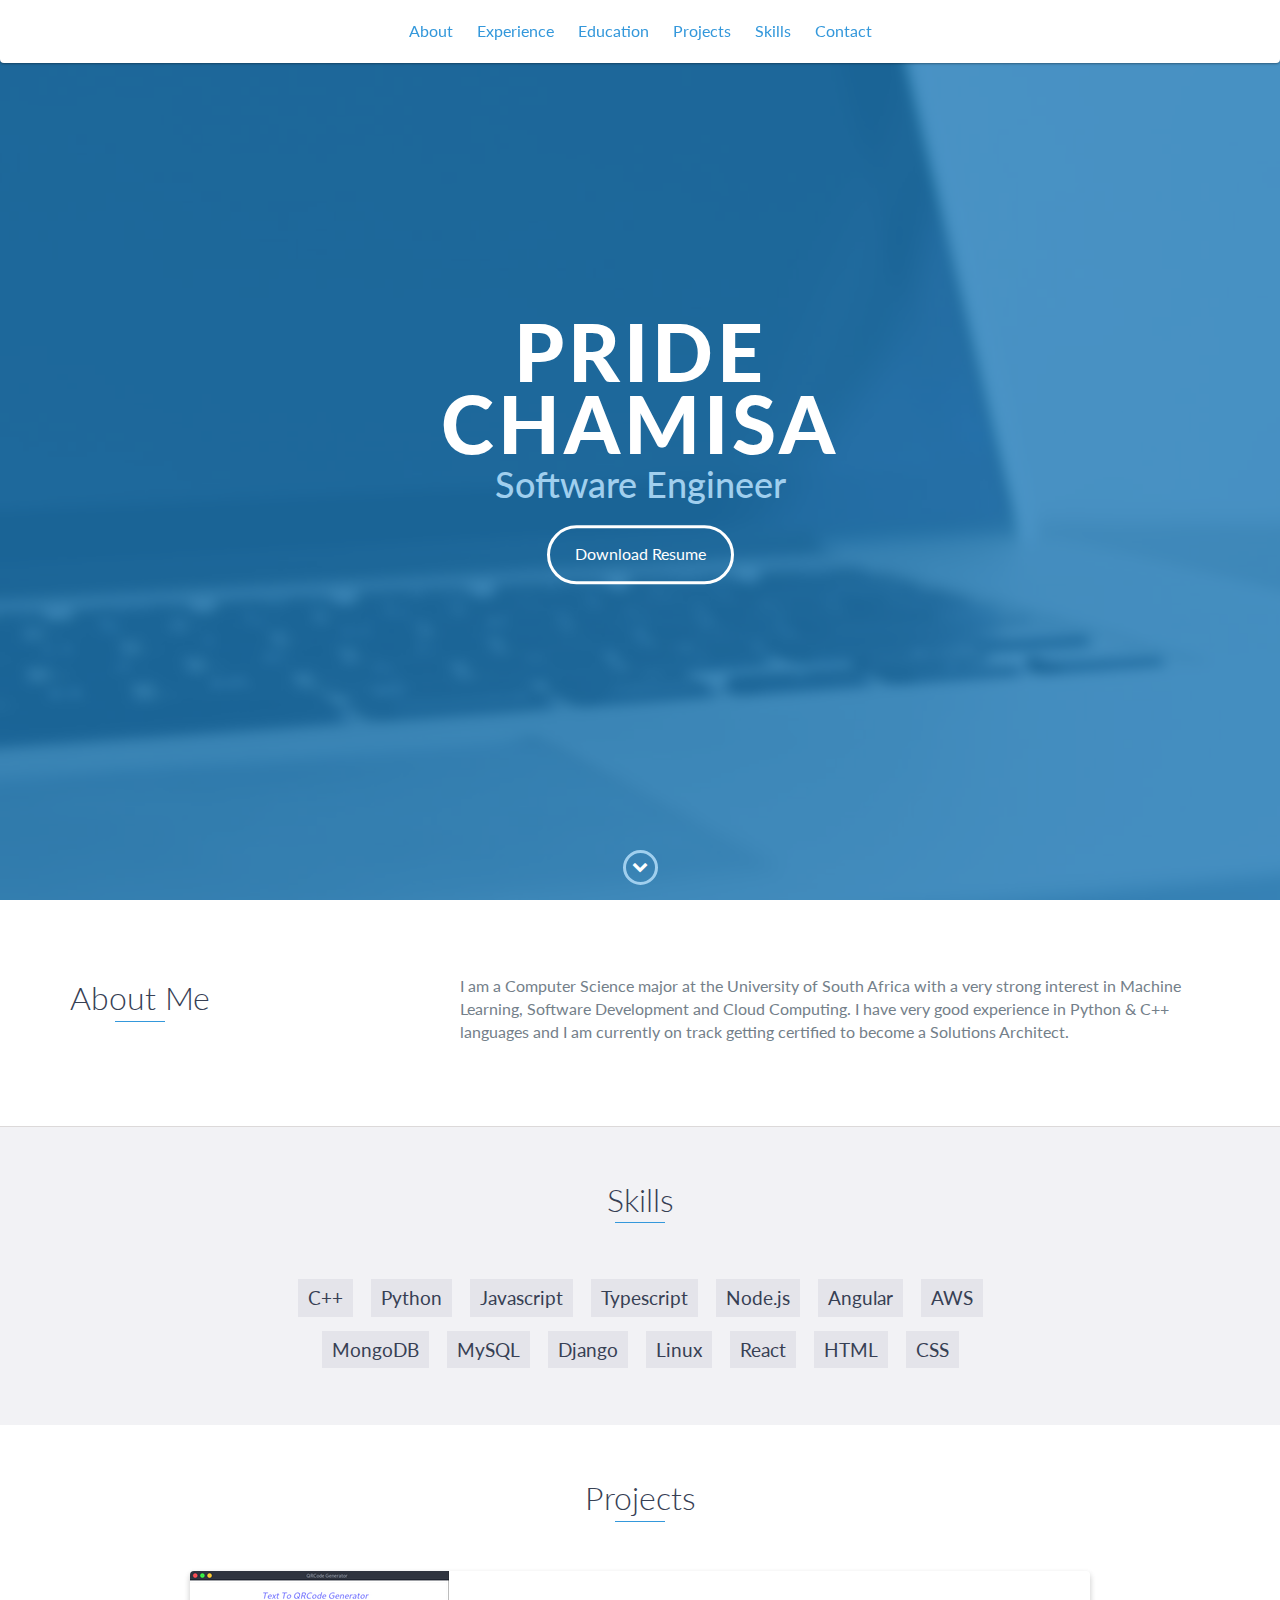
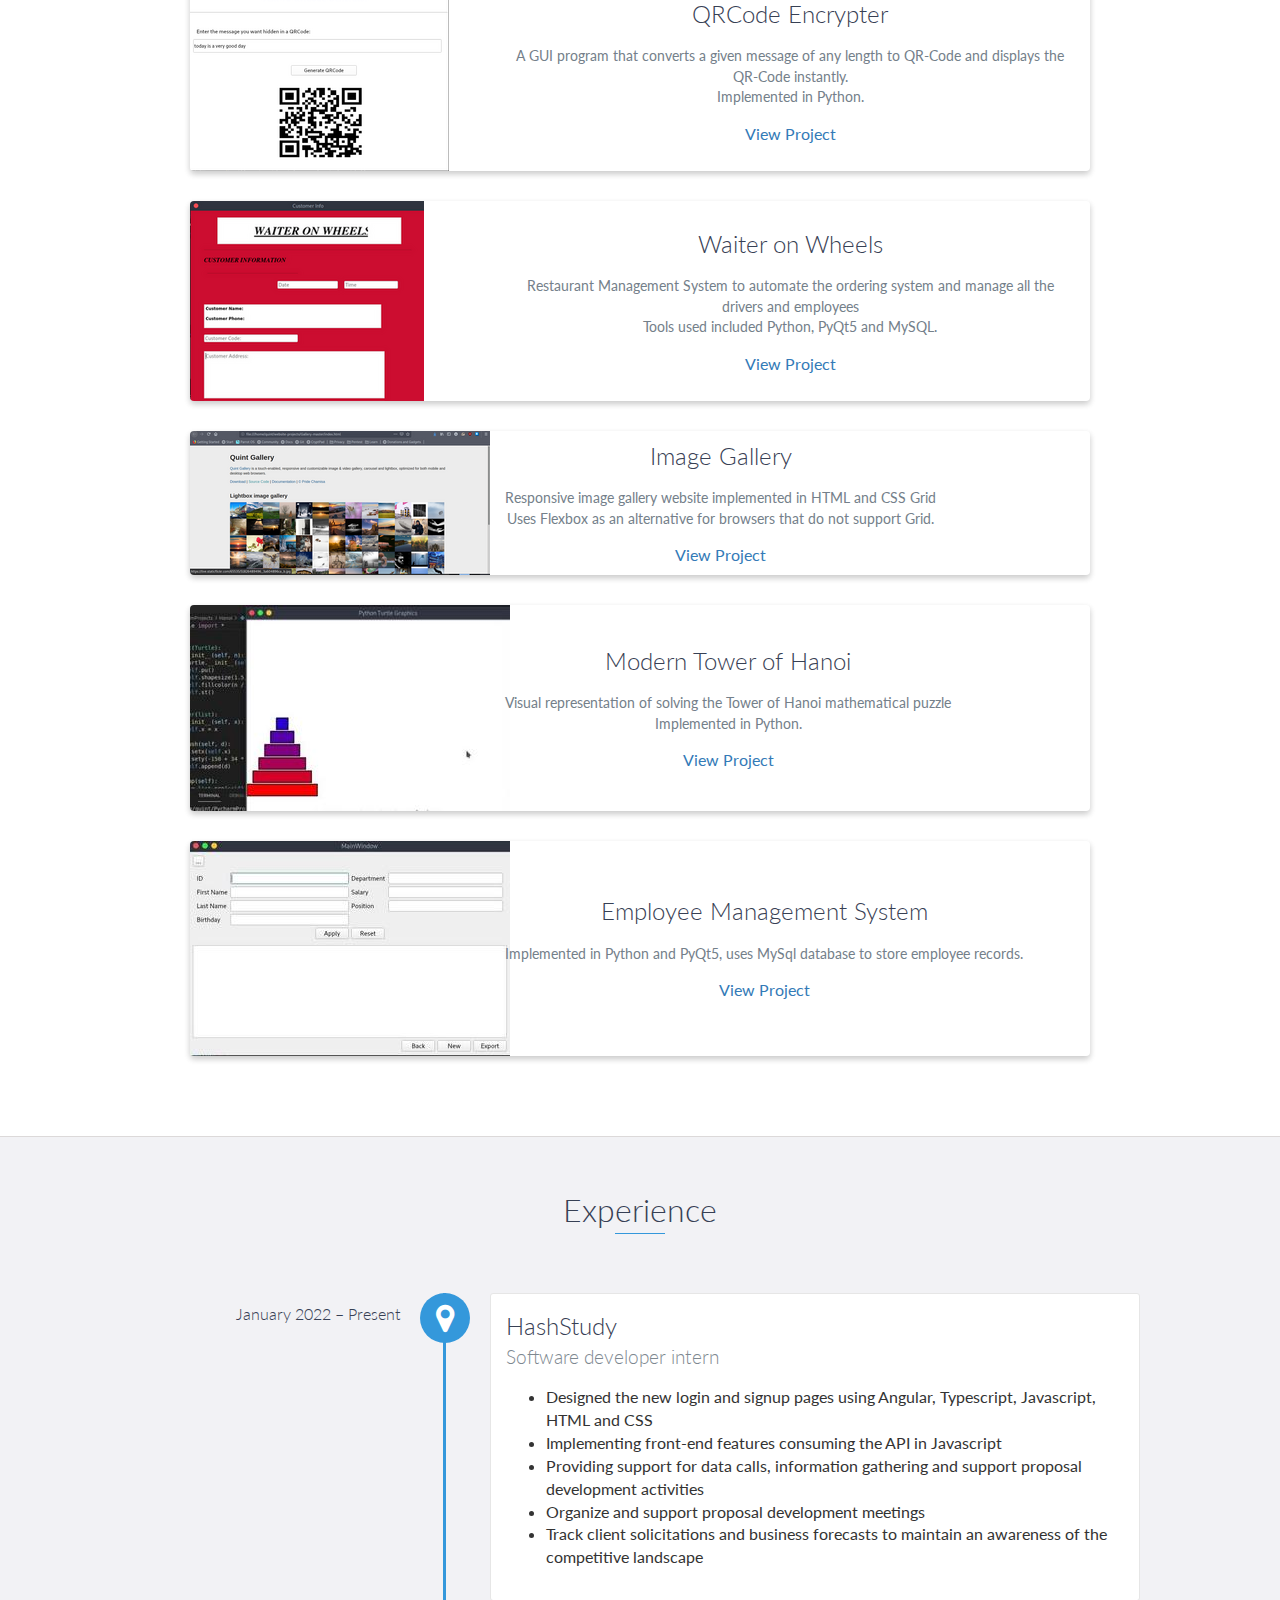
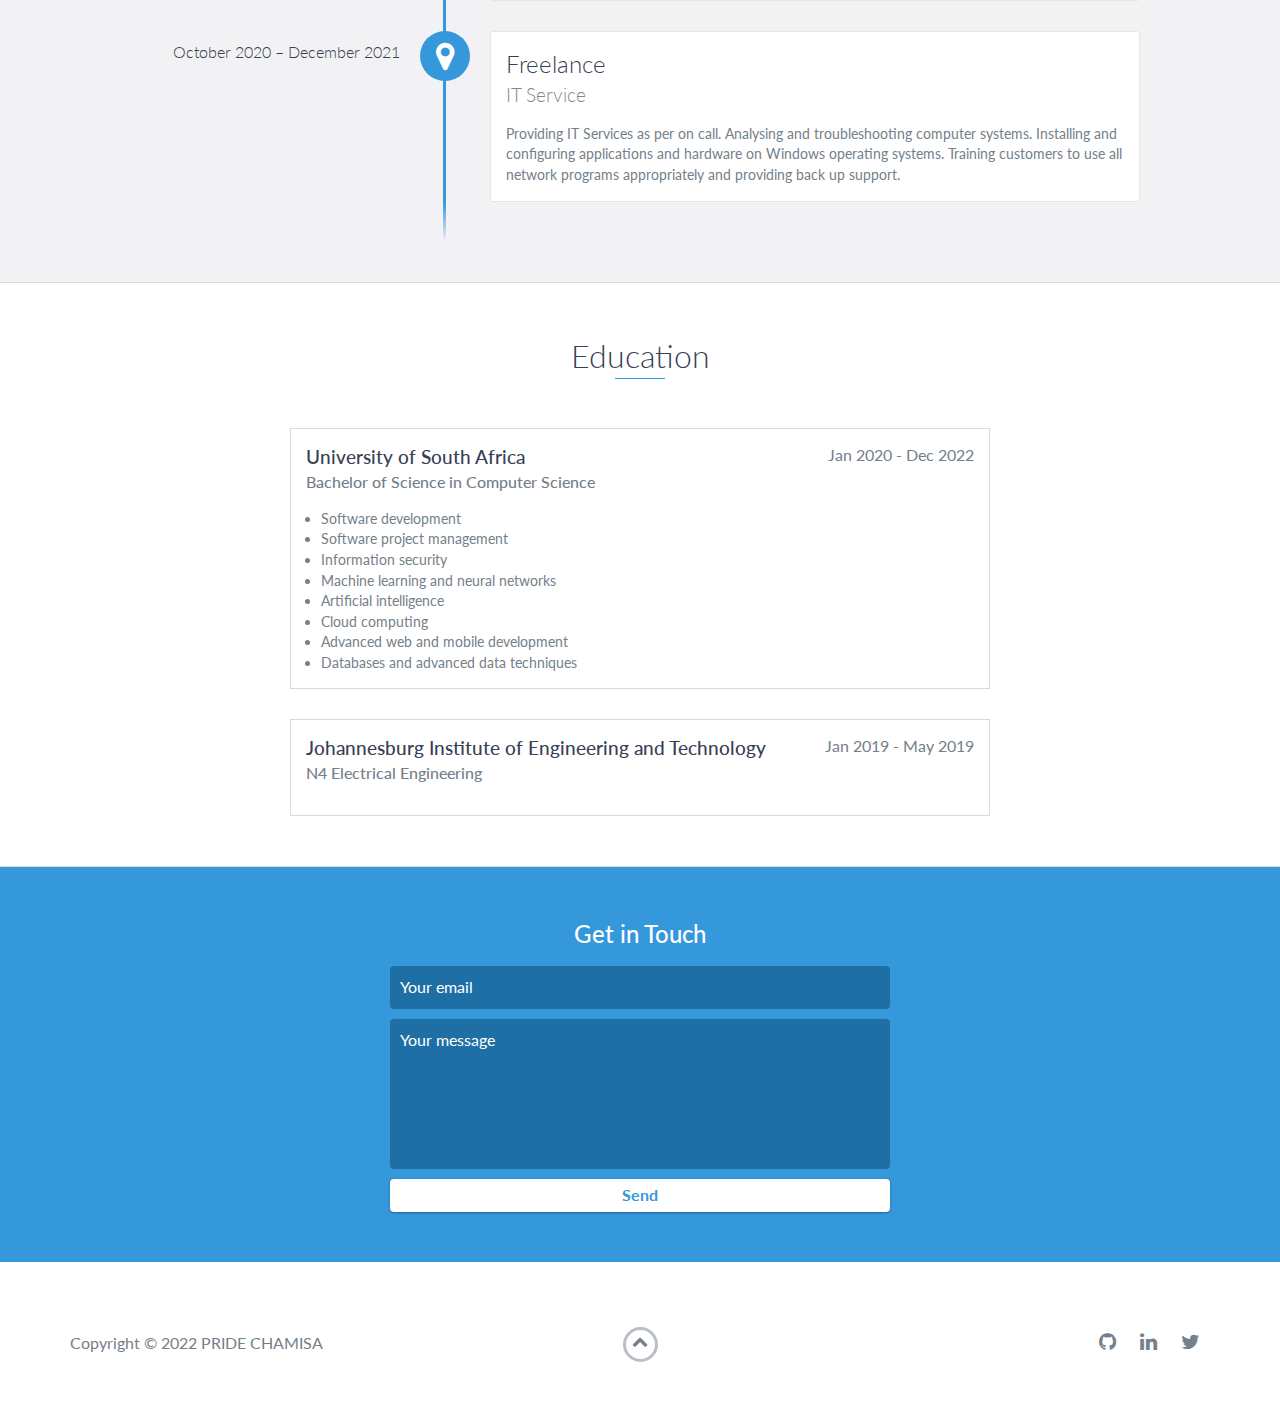
==== index.html @ 24b6f1c1 "Add files via upload" ====
<!DOCTYPE html>
<html class="no-js" lang="en">

<head>
    <meta charset="utf-8">
    <meta http-equiv="X-UA-Compatible" content="IE=edge">
    <meta name="viewport" content="width=device-width, initial-scale=1">
    <title>My Portfolio</title>
	<link rel="shortcut icon" href="favicon.ico" type="image/x-icon">
	<link rel="icon" href="favicon.ico" type="image/x-icon">
    <link href="https://fonts.googleapis.com/css?family=Lato:300,400,700,900" rel="stylesheet">
    <link rel="stylesheet" href="libs/font-awesome/css/font-awesome.min.css">
    <link href="css/bootstrap.min.css" rel="stylesheet">
    <link href="css/styles.css" rel="stylesheet">
</head>

<body>
    <div id="mobile-menu-open" class="shadow-large">
        <i class="fa fa-bars" aria-hidden="true"></i>
    </div>
    <!-- End #mobile-menu-toggle -->
    <header>
        <div id="mobile-menu-close">
            <span>Close</span> <i class="fa fa-times" aria-hidden="true"></i>
        </div>
        <ul id="menu" class="shadow">
            <li>
                <a href="#about">About</a>
            </li>
            <li>
                <a href="#experience">Experience</a>
            </li>
            <li>
                <a href="#education">Education</a>
            </li>
            <li>
                <a href="#projects">Projects</a>
            </li>
            <li>
                <a href="#skills">Skills</a>
            </li>
            <li>
                <a href="#contact">Contact</a>
            </li>
        </ul>
    </header>
    <!-- End header -->

    <div id="lead">
        <div id="lead-content">
            <h1>Pride Chamisa</h1>
            <h2>Software Engineer</h2>
            <a href="pride_cv.pdf" download="my_cv.pdf" class="btn-rounded-white">Download Resume</a>
        </div>
        <!-- End #lead-content -->

        <div id="lead-overlay"></div>

        <div id="lead-down">
            <span>
                <i class="fa fa-chevron-down" aria-hidden="true"></i>
            </span>
        </div>
        <!-- End #lead-down -->
    </div>
    <!-- End #lead -->

    <div id="about">
        <div class="container">
            <div class="row">
                <div class="col-md-4">
                    <h2 class="heading">About Me</h2>
                </div>
                <div class="col-md-8">
                    <p>
                        I am a Computer Science major at the University of South Africa with a very strong interest in Machine 
                        Learning, Software Development and Cloud Computing. I have very good experience in Python & C++ languages 
                        and I am currently on track getting certified to become a Solutions Architect.
                    </p>
                </div>
            </div>
        </div>
    </div>
    <!-- End #about -->

    <div id="skills" class="background-alt">
        <h2 class="heading">Skills</h2>
        <ul>
            <li>C++</li>
            <li>Python</li>
            <li>Javascript</li>
            <li>Typescript</li>
            <li>Node.js</li>
            <li>Angular</li>
            <li>AWS</li>
            <li>MongoDB</li>
            <li>MySQL</li>
            <li>Django</li>
            <li>Linux</li>
            <li>React</li>
            <li>HTML</li>
            <li>CSS</li>
        </ul>
    </div>
    <!-- End #skills -->

    <div id="projects">
        <h2 class="heading">Projects</h2>
        <div class="container">
            <div class="row">
                <div class="project shadow-large">
                    <div class="project-image">
                        <img src="images/code.png" />
                    </div>
                    <!-- End .project-image -->
                    <div class="project-info">
                        <h3>QRCode Encrypter</h3>
                        <p>
                            A GUI program that converts a given message of any length to QR-Code and displays the QR-Code instantly.<br>
                            Implemented in Python.
                        </p>
                        <a href="https://github.com/quintofsteel/message-to-qrcode-converter" target="_blank">View Project</a>
                    </div>
                    <!-- End .project-info -->
                </div>
                <!-- End .project -->
                <div class="project shadow-large">
                    <div class="project-image">
                        <img src="images/waiters.resized.png" />
                    </div>
                    <!-- End .project-image -->
                    <div class="project-info">
                        <h3>Waiter on Wheels</h3>
                        <p>
                            Restaurant Management System to automate the ordering system and manage all the drivers and employees<br>
                            Tools used included Python, PyQt5 and MySQL.
                        </p>
                        <a href="https://www.github.com/quintofsteel/waiter-on-wheels" target="_blank">View Project</a>
                    </div>
                    <!-- End .project-info -->
                </div>
                <!-- End .project -->
                <div class="project shadow-large">
                    <div class="project-image">
                        <img src="images/gallery01.png" />
                    </div>
                    <!-- End .project-image -->
                    <div class="project-info">
                        <h3>Image Gallery</h3>
                        <p>
                            Responsive image gallery website implemented in HTML and CSS Grid<br>
                            Uses Flexbox as an alternative for browsers that do not support Grid.
                        </p>
                        <a href="https://www.github.com/quintofsteel/gallery" target="_blank">View Project</a>
                    </div>
                    <!-- End .project-info -->
                </div>
                <!-- End .project -->
                <div class="project shadow-large">
                    <div class="project-image">
                        <img src="images/hanoi2.resized.jpg" />
                    </div>
                    <!-- End .project-image -->
                    <div class="project-info">
                        <h3>Modern Tower of Hanoi</h3>
                        <p>
                            Visual representation of solving the Tower of Hanoi mathematical puzzle<br>
                            Implemented in Python.
                        </p>
                        <a href="https://www.github.com/quintofsteel/tower-of-hanoi" target="_blank">View Project</a>
                    </div>
                    <!-- End .project-info -->
                </div>
                <!-- End .project -->

                <div class="project shadow-large">
                    <div class="project-image">
                        <img src="images/employee.resized.jpg" />
                    </div>
                    <!-- End .project-image -->
                    <div class="project-info">
                        <h3>Employee Management System</h3>
                        <p>
                            Implemented in Python and PyQt5, uses MySql database to store employee records.
                        </p>
                        <a href="https://www.github.com/quintofsteel/employee-management-system" target="_blank">View Project</a>
                    </div>
                    <!-- End .project-info -->
                </div>
                <!-- End .project -->
            </div>
        </div>
    </div>
    <!-- End #projects -->

    <div id="experience" class="background-alt">
        <h2 class="heading">Experience</h2>
        <div id="experience-timeline">
            <div data-date="January 2022 – Present">
                <h3>HashStudy</h3>
                <h4>Software developer intern</h4>
                <p> 
                    <ul>
                        <li>
                            Designed the new login and signup pages using Angular, Typescript, Javascript, HTML and CSS
                        </li>
                        <li>
                            Implementing front-end features consuming the API in Javascript
                        </li>
                        <li>
                            Providing support for data calls, information gathering and support proposal development activities
                        </li>
                        <li>
                            Organize and support proposal development meetings
                        </li>
                        <li>
                            Track client solicitations and business forecasts to maintain an awareness of the competitive landscape
                        </li>
                    </ul>
                    
                </p>
            </div>
            <!--  
            <div data-date="September 2015 – September 2016">
                <h3>Employer Name</h3>
                <h4>Job Title</h4>
                <p>
                    Lorem ipsum dolor sit amet, consectetur adipiscing elit. Curabitur in iaculis ex. Etiam volutpat laoreet urna. Morbi ut tortor nec nulla commodo malesuada sit amet vel lacus. Fusce eget efficitur libero. Morbi dapibus porta quam laoreet placerat.
                </p>
            </div>
            -->
            <div data-date="October 2020 – December 2021">
                <h3>Freelance</h3>
                <h4>IT Service</h4>
                <p>
                    Providing IT Services as per on call. 
                    Analysing and troubleshooting computer systems. Installing and configuring applications and hardware on Windows
                    operating systems.
                    Training customers to use all network programs appropriately and providing back up support.
                </p>
            </div>
        </div>
    </div>
    <!-- End #experience -->

    <div id="education">
        <h2 class="heading">Education</h2>
        <div class="education-block">
            <h3>University of South Africa</h3>
            <span class="education-date">Jan 2020 - Dec 2022</span>
            <h4>Bachelor of Science in Computer Science</h4>
            <ul>
                <li>
                    Software development
                </li>
                <li>
                    Software project management
                </li>
                <li>
                    Information security
                </li>
                <li>
                    Machine learning and neural networks
                </li>
                <li>
                    Artificial intelligence
                </li>
                <li>
                    Cloud computing
                </li>
                <li>
                    Advanced web and mobile development
                </li>
                <li>
                    Databases and advanced data techniques
                </li>
            </ul>
           
        </div>
        <!-- End .education-block -->

        <div class="education-block">
            <h3>Johannesburg Institute of Engineering and Technology</h3>
            <span class="education-date">Jan 2019 - May 2019</span>
            <h4>N4 Electrical Engineering</h4>
        <!--<ul>
                <li>
                    Lorem ipsum dolor sit amet, consectetur adipiscing elit.
                </li>
                <li>
                    Lorem ipsum dolor sit amet, consectetur adipiscing elit.
                </li>
                <li>
                    Lorem ipsum dolor sit amet, consectetur adipiscing elit.
                </li>
            </ul>  -->
        </div>
        <!-- End .education-block -->
    </div>
    <!-- End #education -->

    <div id="contact">
        <h2>Get in Touch</h2>
        <div id="contact-form">
            <!--<form method="POST" action="https://formspree.io/xyyypojw"> -->
            <form action="https://formsubmit.co/qcharmzone@protonmail.com" method="POST">
                <input type="hidden" name="_subject" value="Contact request from personal website" />
                <input type="email" name="_replyto" placeholder="Your email" required>
                <textarea name="message" placeholder="Your message" required></textarea>
                <button type="submit">Send</button>
            </form>
        </div>
        <!-- End #contact-form -->
    </div>
    <!-- End #contact -->

    <footer>
        <div class="container">
            <div class="row">
                <div class="col-sm-5 copyright">
                    <p>
                        Copyright &copy; 2022 PRIDE CHAMISA
                    </p>
                </div>
                <div class="col-sm-2 top">
                    <span id="to-top">
                        <i class="fa fa-chevron-up" aria-hidden="true"></i>
                    </span>
                </div>
                <div class="col-sm-5 social">
                    <ul>
                        <li>
                            <a href="https://github.com/quintofsteel/" target="_blank"><i class="fa fa-github" aria-hidden="true"></i></a>
                        </li>
                        <!--
                        <li>
                            <a href="https://stackoverflow.com/" target="_blank"><i class="fa fa-stack-overflow" aria-hidden="true"></i></a>
                        </li>
                        -->
                        <li>
                            <a href="https://linkedin.com/in/chamisapride/" target="_blank"><i class="fa fa-linkedin" aria-hidden="true"></i></a>
                        </li>
                        <!--
                        <li>
                            <a href="https://www.youtube.com/" target="_blank"><i class="fa fa-youtube" aria-hidden="true"></i></a>
                        </li>
                        -->
                        <li>
                            <a href="https://twitter.com/quintoncharmzone" target="_blank"><i class="fa fa-twitter" aria-hidden="true"></i></a>
                        </li>
                    </ul>
                </div>
            </div>
        </div>
    </footer>
    <!-- End footer -->

    <script src="https://ajax.googleapis.com/ajax/libs/jquery/1.12.4/jquery.min.js"></script>
    <script src="js/scripts.min.js"></script>
</body>

</html>
---- css/styles.css ----
/*!
    Title: Dev Portfolio Template
    Version: 1.2.1
    Last Change: 08/28/2017
    Author: Ryan Fitzgerald
    Repo: https://github.com/RyanFitzgerald/devportfolio-template
    Issues: https://github.com/RyanFitzgerald/devportfolio-template/issues

    Description: This file contains all the styles associated with the page
    that don't come from third party libraries. This file gets compiled using
    Gulp and send to the /css folder which is then loaded on the page.
*/body{font-family:'Lato', sans-serif;font-size:16px}body.active{overflow:hidden;z-index:-1}.no-js #experience-timeline>div{background:#fff;padding:10px;margin-bottom:10px;border:1px solid #dcd9d9}.no-js #experience-timeline>div h3{font-size:1.5em;font-weight:300;color:#374054;display:inline-block;margin:0}.no-js #experience-timeline>div h4{font-size:1.2em;font-weight:300;color:#7e8890;margin:0 0 15px 0}.no-js #experience-timeline>div p{color:#74808a;font-size:0.9em;margin:0}.no-js #experience-timeline:before,.no-js #experience-timeline:after{content:none}@keyframes dropHeader{0%{transform:translateY(-100%)}100%{transform:translateY(0)}}header{position:absolute;top:0;left:0;right:0;z-index:10;animation-name:dropHeader;animation-iteration-count:1;animation-timing-function:ease;animation-duration:0.75s;z-index:100}header ul{display:inline-block;background:#fff;text-align:center;padding:10px;margin:0;border-bottom-right-radius:4px;border-bottom-left-radius:4px;width:100%;position:fixed}header li{display:inline-block}header a{display:block;color:#3498db;padding:10px}header a:hover{color:#217dbb;text-decoration:none;background:#eee;border-radius:4px}header a:focus{color:#3498db;text-decoration:none}header.active{display:block}header.sticky{position:fixed;z-index:999}#menu.active{display:block}#mobile-menu-open{display:none;cursor:pointer;position:fixed;right:15px;top:10px;color:#3498db;font-size:1.5em;z-index:20;padding:0 7px;border-radius:4px;background:#fff}#mobile-menu-close{display:none;text-align:right;width:100%;background:#fff;font-size:1.5em;padding-right:15px;padding-top:10px;cursor:pointer;color:#3498db}#mobile-menu-close span{font-size:0.5em;text-transform:uppercase}#mobile-menu-close i{vertical-align:middle}footer{padding:50px 0}.copyright{padding-top:20px}.copyright p{margin:0;color:#74808a}.top{text-align:center}.top span{cursor:pointer;display:block;margin:15px auto 0 auto;width:35px;height:35px;border-radius:50%;border:3px solid #b9bfc4;text-align:center}.top i{color:#74808a}.social{text-align:right}.social ul{margin:5px 0 0 0;padding:0}.social li{display:inline-block;font-size:1.25em;list-style:none}.social a{display:block;color:#74808a;padding:10px}.social a:hover{color:#3498db}.btn-rounded-white{display:inline-block;color:#fff;padding:15px 25px;border:3px solid #fff;border-radius:30px;transition:.5s ease all}.btn-rounded-white:focus{color:#fff;text-decoration:none}.btn-rounded-white:hover{color:#3498db;background:#fff;text-decoration:none}.shadow{box-shadow:0 1px 3px rgba(0,0,0,0.12),0 1px 2px rgba(0,0,0,0.24)}.shadow-large{box-shadow:0 3px 6px rgba(0,0,0,0.08),0 3px 6px rgba(0,0,0,0.15)}.heading{position:relative;display:inline-block;font-size:2em;font-weight:300;margin:0 0 30px 0}.heading:after{position:absolute;content:'';top:100%;height:1px;width:50px;left:0;right:0;margin:0 auto;background:#3498db}.background-alt{background:#f2f2f5}#lead{position:relative;height:100vh;min-height:500px;max-height:1080px;background:url(../images/lead-bg.jpg);background-size:cover;padding:15px;overflow:hidden}#lead-content{position:absolute;z-index:10;top:50%;left:50%;transform:translate(-50%, -50%);text-align:center}#lead-content h1,#lead-content h2{margin:0}#lead-content h1{color:#fff;font-weight:900;font-size:5em;text-transform:uppercase;letter-spacing:0.05em;line-height:0.9em}#lead-content h2{color:#a0cfee;font-weight:500;font-size:2.25em;margin-bottom:15px}#lead-overlay{position:absolute;height:100%;width:100%;top:0;right:0;bottom:0;left:0;background:rgba(33,125,187,0.8);z-index:1}#lead-down{position:absolute;left:0;right:0;width:100%;text-align:center;z-index:10;bottom:15px;color:#fff}#lead-down span{cursor:pointer;display:block;margin:0 auto;width:35px;height:35px;border-radius:50%;border:3px solid #a0cfee;text-align:center}#lead-down i{animation:pulsate 1.5s ease;animation-iteration-count:infinite;padding-top:5px}@keyframes pulsate{0%{transform:scale(1, 1)}50%{transform:scale(1.2, 1.2)}100%{transform:scale(1, 1)}}#about{padding:75px 15px;border-bottom:1px solid #dcd9d9}#about h2{color:#374054}#about p{color:#74808a;margin:0}#experience{padding:50px 15px;text-align:center;border-bottom:1px solid #dcd9d9}#experience h2{color:#374054}#experience-timeline{margin:30px auto 0 auto;position:relative;max-width:1000px}#experience-timeline:before{position:absolute;content:'';top:0;bottom:0;left:303px;right:auto;height:100%;width:3px;background:#3498db;z-index:0}#experience-timeline:after{position:absolute;content:'';width:3px;height:40px;background:#3498db;background:linear-gradient(to bottom, #3498db, rgba(52,152,219,0));top:100%;left:303px}.vtimeline-content{margin-left:350px;background:#fff;border:1px solid #e6e6e6;padding:15px;border-radius:3px;text-align:left}.vtimeline-content h3{font-size:1.5em;font-weight:300;color:#374054;display:inline-block;margin:0}.vtimeline-content h4{font-size:1.2em;font-weight:300;color:#7e8890;margin:0 0 15px 0}.vtimeline-content p{color:#74808a;font-size:0.9em;margin:0}.vtimeline-point{position:relative;display:block;vertical-align:top;margin-bottom:30px}.vtimeline-icon{position:relative;color:#fff;width:50px;height:50px;background:#3498db;border-radius:50%;float:left;z-index:99;margin-left:280px}.vtimeline-icon i{display:block;font-size:2em;margin-top:10px}.vtimeline-date{width:260px;text-align:right;position:absolute;left:0;top:10px;font-weight:300;color:#374054}#education{padding:50px 15px 20px 15px;border-bottom:1px solid #dcd9d9;text-align:center}#education h2{color:#374054;margin-bottom:50px}.education-block{max-width:700px;margin:0 auto 30px auto;padding:15px;border:1px solid #dcd9d9;text-align:left}.education-block h3{font-weight:500;float:left;margin:0;color:#374054}.education-block span{color:#74808a;float:right}.education-block h4{color:#74808a;clear:both;font-weight:500;margin:0 0 15px 0}.education-block p,.education-block ul{margin:0;color:#74808a;font-size:0.9em}.education-block ul{padding:0 0 0 15px}#projects{padding:50px 15px;border-bottom:1px solid #dcd9d9;text-align:center}#projects h2{color:#374054;margin-bottom:50px}.project{position:relative;max-width:900px;margin:0 auto 30px auto;overflow:hidden;background:#fff;border-radius:4px}.project-image{float:left}.project-info{position:absolute;top:50%;transform:translateY(-50%);margin-left:300px;padding:15px}.project-info h3{font-size:1.5em;font-weight:300;color:#374054;margin:0 0 15px 0}.project-info p{color:#74808a;margin:0 0 15px 0;font-size:0.9em}.no-image .project-info{position:relative;margin:0;padding:30px 15px;transform:none}#more-projects{display:none}#skills{padding:50px 15px;text-align:center}#skills h2{color:#374054;margin-bottom:50px}#skills ul{display:block;margin:0 auto;padding:0;max-width:800px}#skills li{display:inline-block;margin:7px;padding:5px 10px;color:#374054;background:#e4e4ea;list-style:none;cursor:default;font-size:1.2em}#contact{padding:50px 15px;background:#3498db;text-align:center}#contact h2{margin:0 0 15px 0;color:#fff;font-weight:500}#contact-form{max-width:500px;margin:0 auto}#contact-form input,#contact-form textarea{display:block;width:100%;padding:10px;border-radius:4px;border:none;margin-bottom:10px;background:#1d6fa5;color:#fff;transition:.5s ease all}#contact-form input::-webkit-input-placeholder,#contact-form textarea::-webkit-input-placeholder{color:#fff}#contact-form input:-moz-placeholder,#contact-form textarea:-moz-placeholder{color:#fff;opacity:1}#contact-form input::-moz-placeholder,#contact-form textarea::-moz-placeholder{color:#fff;opacity:1}#contact-form input:-ms-input-placeholder,#contact-form textarea:-ms-input-placeholder{color:#fff}#contact-form input:focus,#contact-form textarea:focus{outline:none;background:#16527a}#contact-form textarea{height:150px;resize:none}#contact-form button{display:block;width:100%;background:#fff;border-radius:4px;padding:5px 10px;border:none;color:#3498db;font-weight:700;box-shadow:0 1px 3px rgba(0,0,0,0.12),0 1px 2px rgba(0,0,0,0.24);transition:.5s ease all}#contact-form button:hover{box-shadow:0 10px 20px rgba(0,0,0,0.19),0 6px 6px rgba(0,0,0,0.23)}.optional-section{padding:50px 15px;text-align:center;border-top:1px solid #dcd9d9}.optional-section h2{color:#374054}.optional-section-block{max-width:700px;margin:0 auto 30px auto;padding:15px;border:1px solid #dcd9d9;background:#fff;text-align:left}.optional-section-block h3{font-weight:500;margin:0 0 15px 0;color:#374054}.optional-section-block h4{color:#74808a;clear:both;font-weight:500;margin:0 0 15px 0}.optional-section-block p,.optional-section-block ul{margin:0 0 15px 0;color:#74808a;font-size:0.9em}.optional-section-block ul{padding:0 0 0 15px}@media only screen and (max-width: 750px){#experience-timeline:before,#experience-timeline:after{left:23px}.vtimeline-date{width:auto;text-align:left;position:relative;margin-bottom:15px;display:block;margin-left:70px}.vtimeline-icon{margin-left:0}.vtimeline-content{margin-left:70px}}@media only screen and (max-width: 992px){#lead{height:auto;min-height:auto;max-height:auto;padding:100px 15px}#lead-content{position:relative;transform:none;left:auto;top:auto}#lead-content h1{font-size:3em}#lead-content h2{font-size:1.75em}#about{text-align:center}#about p{text-align:left}}@media only screen and (max-width: 768px){header{position:fixed;display:none;z-index:999;animation:none;bottom:0;height:100%}#mobile-menu-open,#mobile-menu-close{display:block}#menu{height:100%;overflow-y:auto;box-shadow:none;border-radius:0;width:100%}#menu li{display:block;margin-bottom:10px}#lead-content h1{font-size:2em}#lead-content h2{font-size:1.3em}#lead-content a{padding:10px 20px}#lead-down{display:none}.education-block h3,.education-block span{float:none}.project-image{display:none}.project-info{position:relative;margin:0;padding:30px 15px;top:auto;transform:none}footer{text-align:center}.social{text-align:center}}@media only screen and (max-width: 480px){#lead-content h1{font-size:1.5em}#lead-content h2{font-size:1em}#lead-content a{font-size:0.9em;padding:5px 10px}}
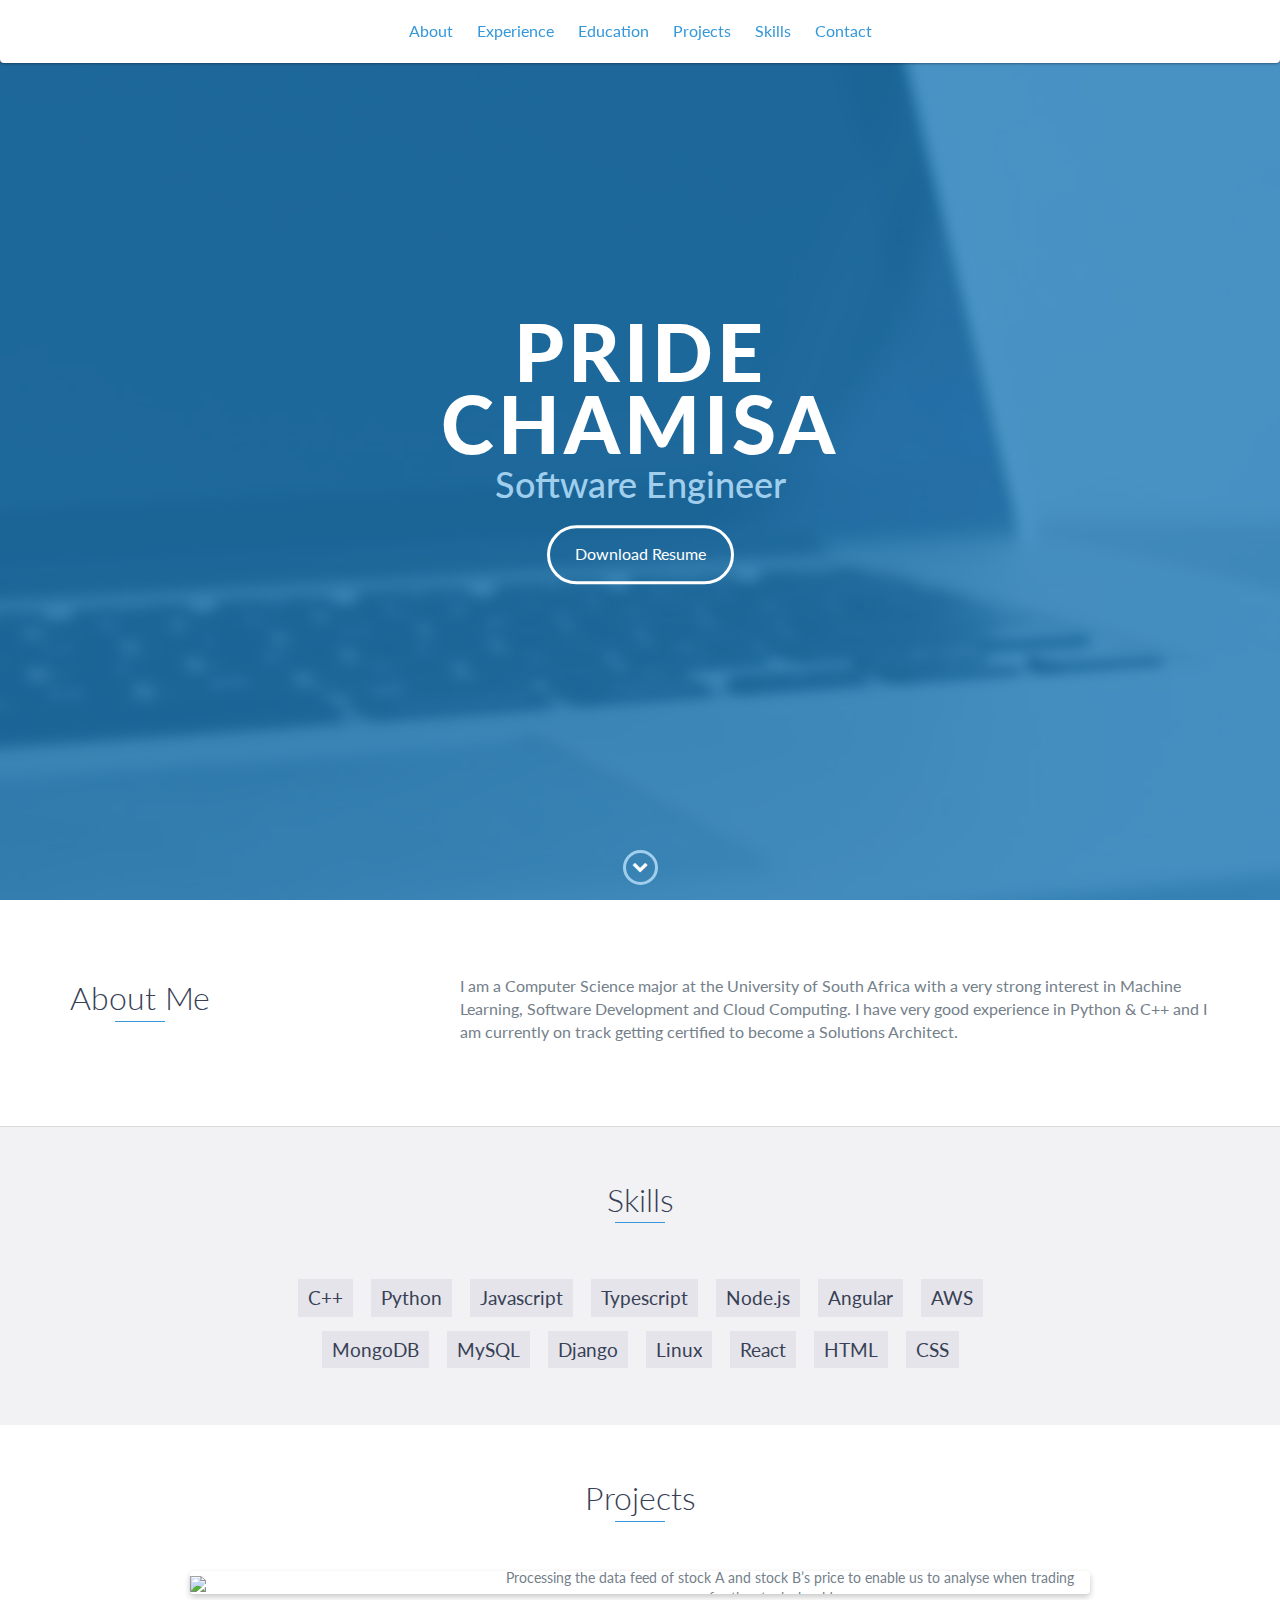
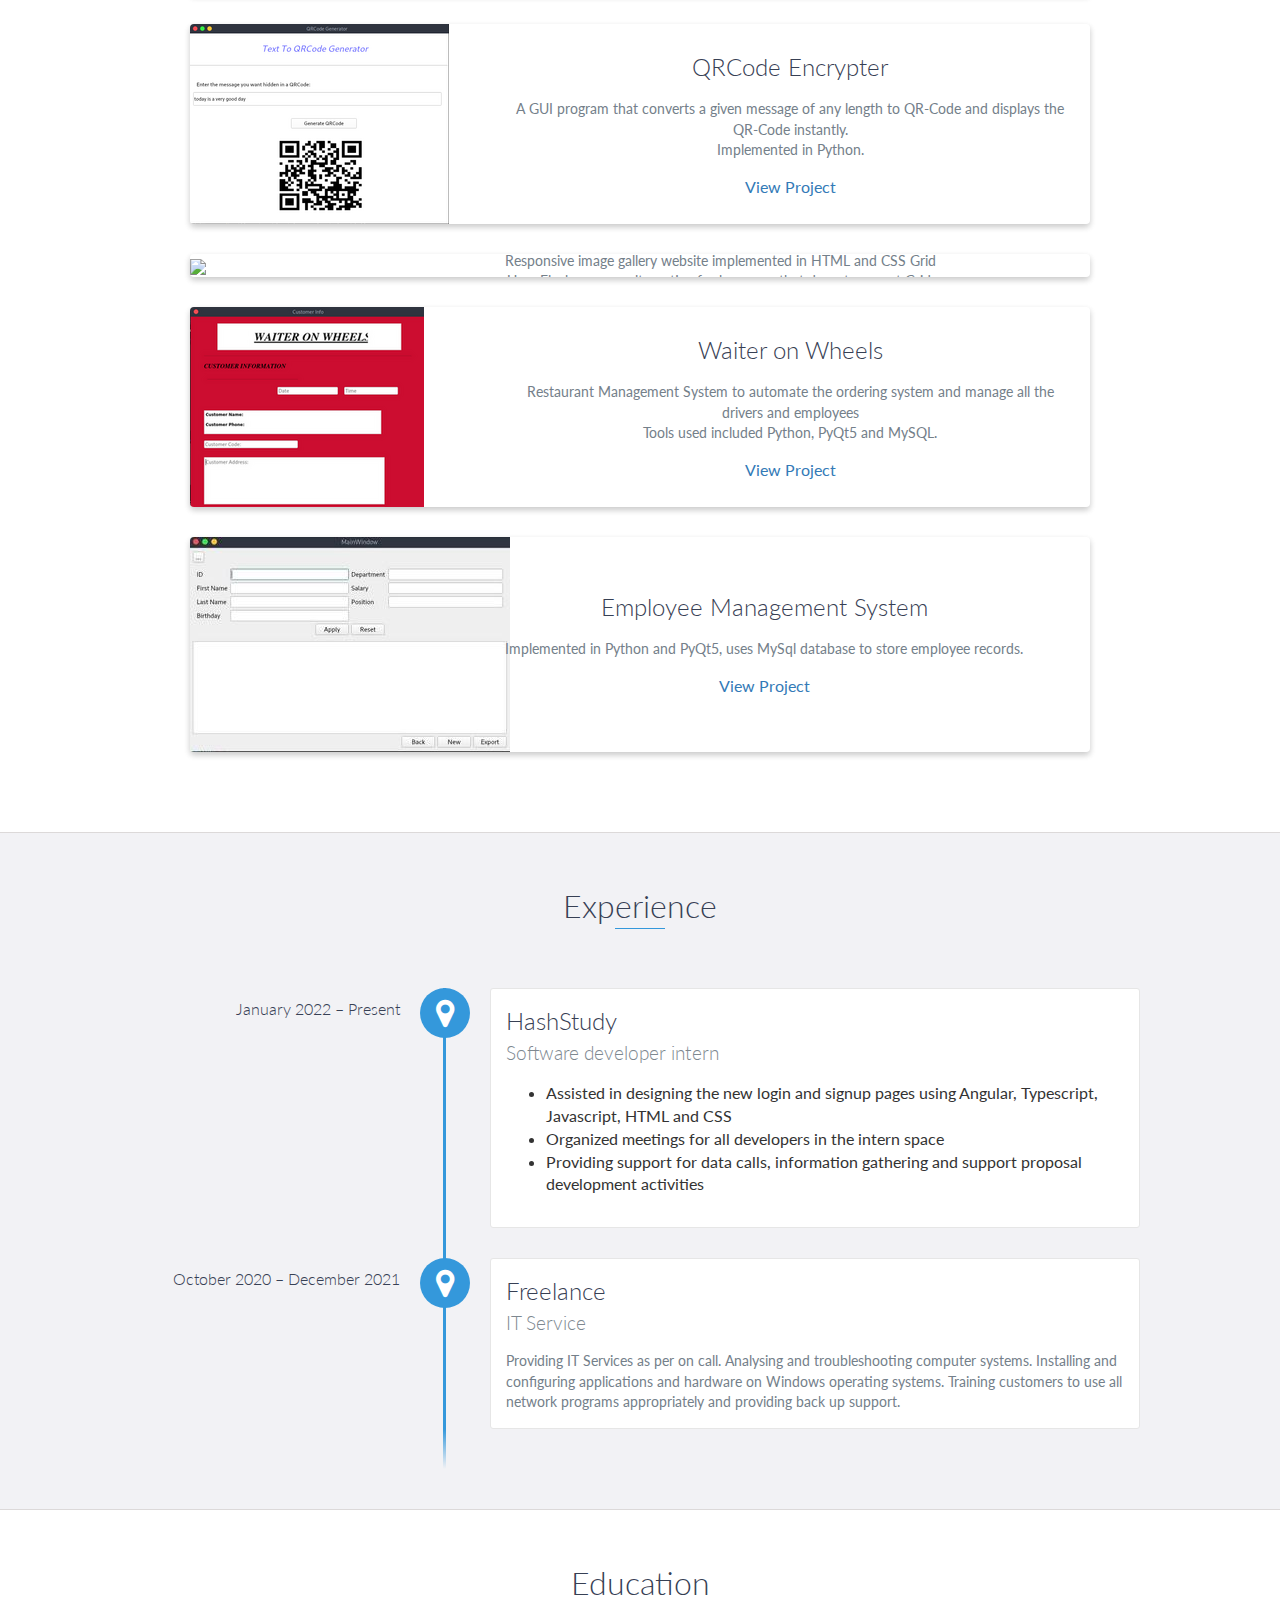
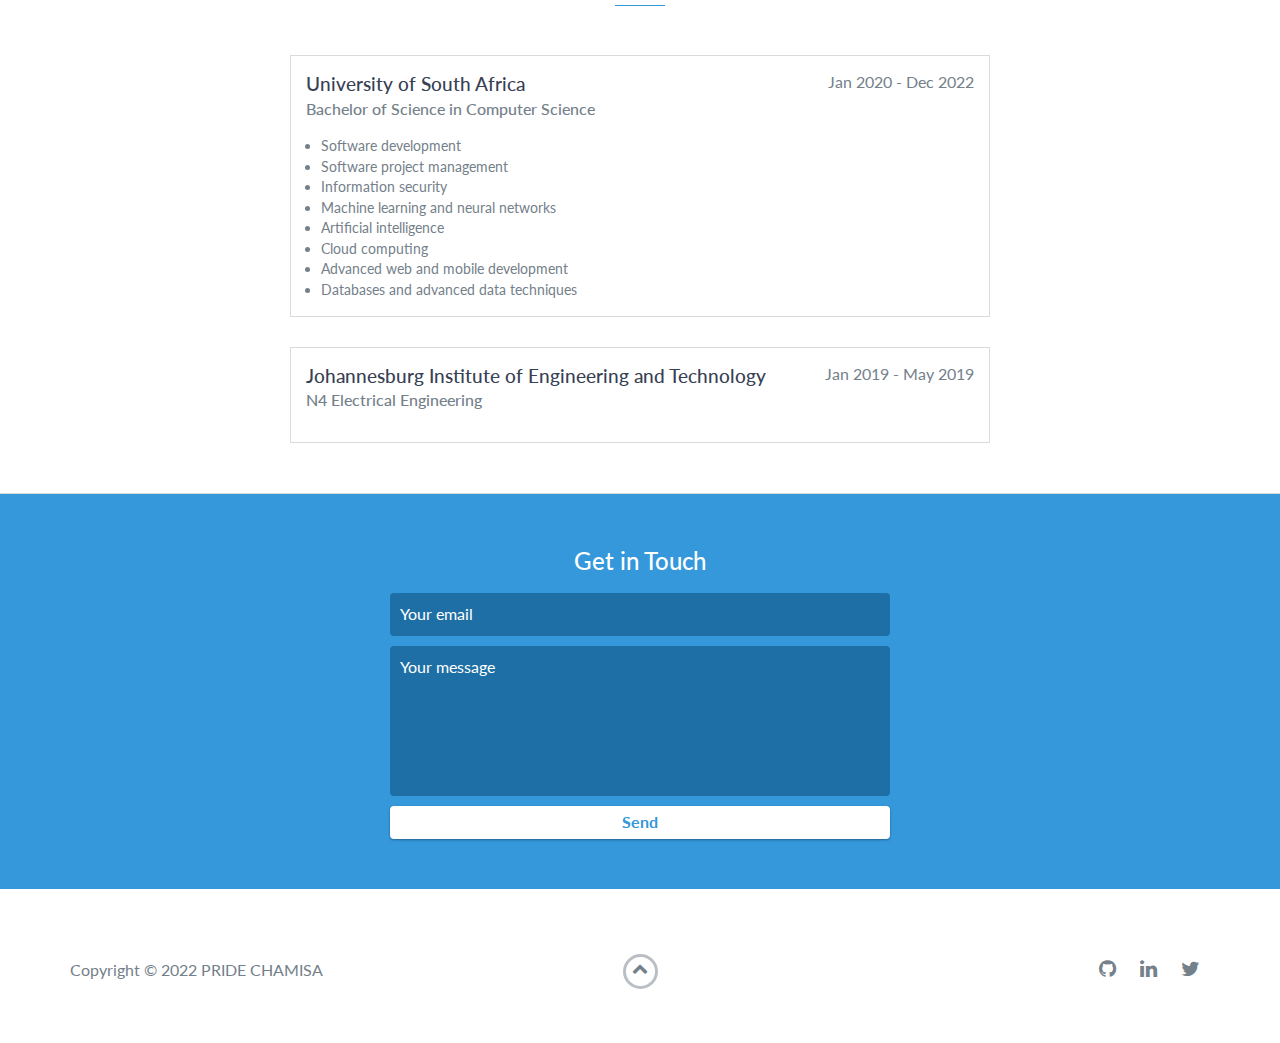
==== commit 14e9e2c7: "Add files via upload" ====
--- a/index.html
+++ b/index.html
@@ -74,7 +74,7 @@
                 <div class="col-md-8">
                     <p>
                         I am a Computer Science major at the University of South Africa with a very strong interest in Machine 
-                        Learning, Software Development and Cloud Computing. I have very good experience in Python & C++ languages 
+                        Learning, Software Development and Cloud Computing. I have very good experience in Python & C++
                         and I am currently on track getting certified to become a Solutions Architect.
                     </p>
                 </div>
@@ -110,6 +110,22 @@
             <div class="row">
                 <div class="project shadow-large">
                     <div class="project-image">
+                        <img src="images/stock.jpg" />
+                    </div>
+                    <!-- End .project-image -->
+                    <div class="project-info">
+                        <h3>Stock Price Analysis</h3>
+                        <p>
+                            Processing the data feed of stock A and stock B’s price
+                             to enable us to analyse when trading for the stock should occur 
+                        </p>
+                        <a href="https://www.github.com/quintofsteel/Stock-price-analysis" target="_blank">View Project</a>
+                    </div>
+                    <!-- End .project-info -->
+                </div>
+                <!-- End .project -->
+                <div class="project shadow-large">
+                    <div class="project-image">
                         <img src="images/code.png" />
                     </div>
                     <!-- End .project-image -->
@@ -126,6 +142,22 @@
                 <!-- End .project -->
                 <div class="project shadow-large">
                     <div class="project-image">
+                        <img src="images/gallery.png" />
+                    </div>
+                    <!-- End .project-image -->
+                    <div class="project-info">
+                        <h3>Quint's Gallery</h3>
+                        <p>
+                            Responsive image gallery website implemented in HTML and CSS Grid<br>
+                            Uses Flexbox as an alternative for browsers that do not support Grid.
+                        </p>
+                        <a href="https://www.github.com/quintofsteel/gallery" target="_blank">View Project</a>
+                    </div>
+                    <!-- End .project-info -->
+                </div>
+                <!-- End .project -->
+                <div class="project shadow-large">
+                    <div class="project-image">
                         <img src="images/waiters.resized.png" />
                     </div>
                     <!-- End .project-image -->
@@ -136,38 +168,6 @@
                             Tools used included Python, PyQt5 and MySQL.
                         </p>
                         <a href="https://www.github.com/quintofsteel/waiter-on-wheels" target="_blank">View Project</a>
-                    </div>
-                    <!-- End .project-info -->
-                </div>
-                <!-- End .project -->
-                <div class="project shadow-large">
-                    <div class="project-image">
-                        <img src="images/gallery01.png" />
-                    </div>
-                    <!-- End .project-image -->
-                    <div class="project-info">
-                        <h3>Image Gallery</h3>
-                        <p>
-                            Responsive image gallery website implemented in HTML and CSS Grid<br>
-                            Uses Flexbox as an alternative for browsers that do not support Grid.
-                        </p>
-                        <a href="https://www.github.com/quintofsteel/gallery" target="_blank">View Project</a>
-                    </div>
-                    <!-- End .project-info -->
-                </div>
-                <!-- End .project -->
-                <div class="project shadow-large">
-                    <div class="project-image">
-                        <img src="images/hanoi2.resized.jpg" />
-                    </div>
-                    <!-- End .project-image -->
-                    <div class="project-info">
-                        <h3>Modern Tower of Hanoi</h3>
-                        <p>
-                            Visual representation of solving the Tower of Hanoi mathematical puzzle<br>
-                            Implemented in Python.
-                        </p>
-                        <a href="https://www.github.com/quintofsteel/tower-of-hanoi" target="_blank">View Project</a>
                     </div>
                     <!-- End .project-info -->
                 </div>
@@ -202,19 +202,14 @@
                 <p> 
                     <ul>
                         <li>
-                            Designed the new login and signup pages using Angular, Typescript, Javascript, HTML and CSS
-                        </li>
-                        <li>
-                            Implementing front-end features consuming the API in Javascript
+                            Assisted in designing the new login and signup pages using Angular, Typescript, Javascript,
+                            HTML and CSS
+                        </li>
+                        <li>
+                            Organized meetings for all developers in the intern space
                         </li>
                         <li>
                             Providing support for data calls, information gathering and support proposal development activities
-                        </li>
-                        <li>
-                            Organize and support proposal development meetings
-                        </li>
-                        <li>
-                            Track client solicitations and business forecasts to maintain an awareness of the competitive landscape
                         </li>
                     </ul>
                     
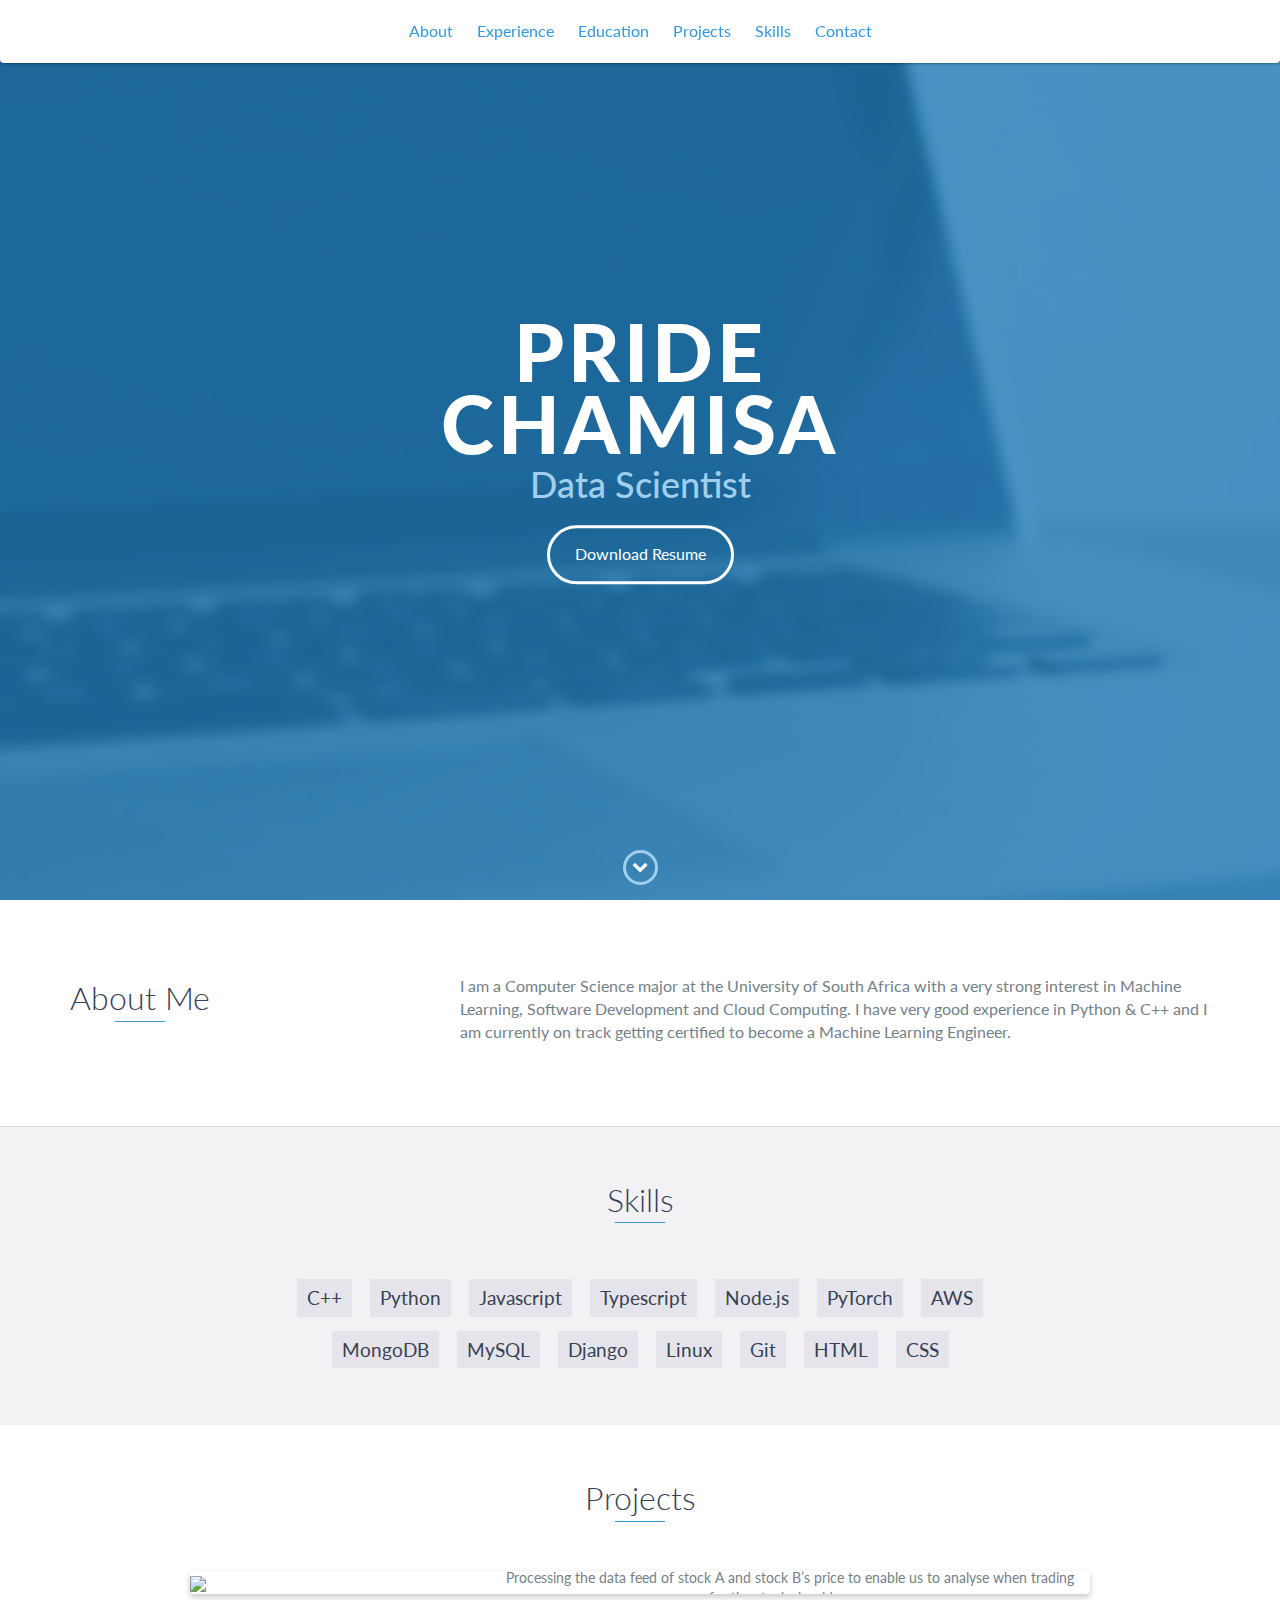
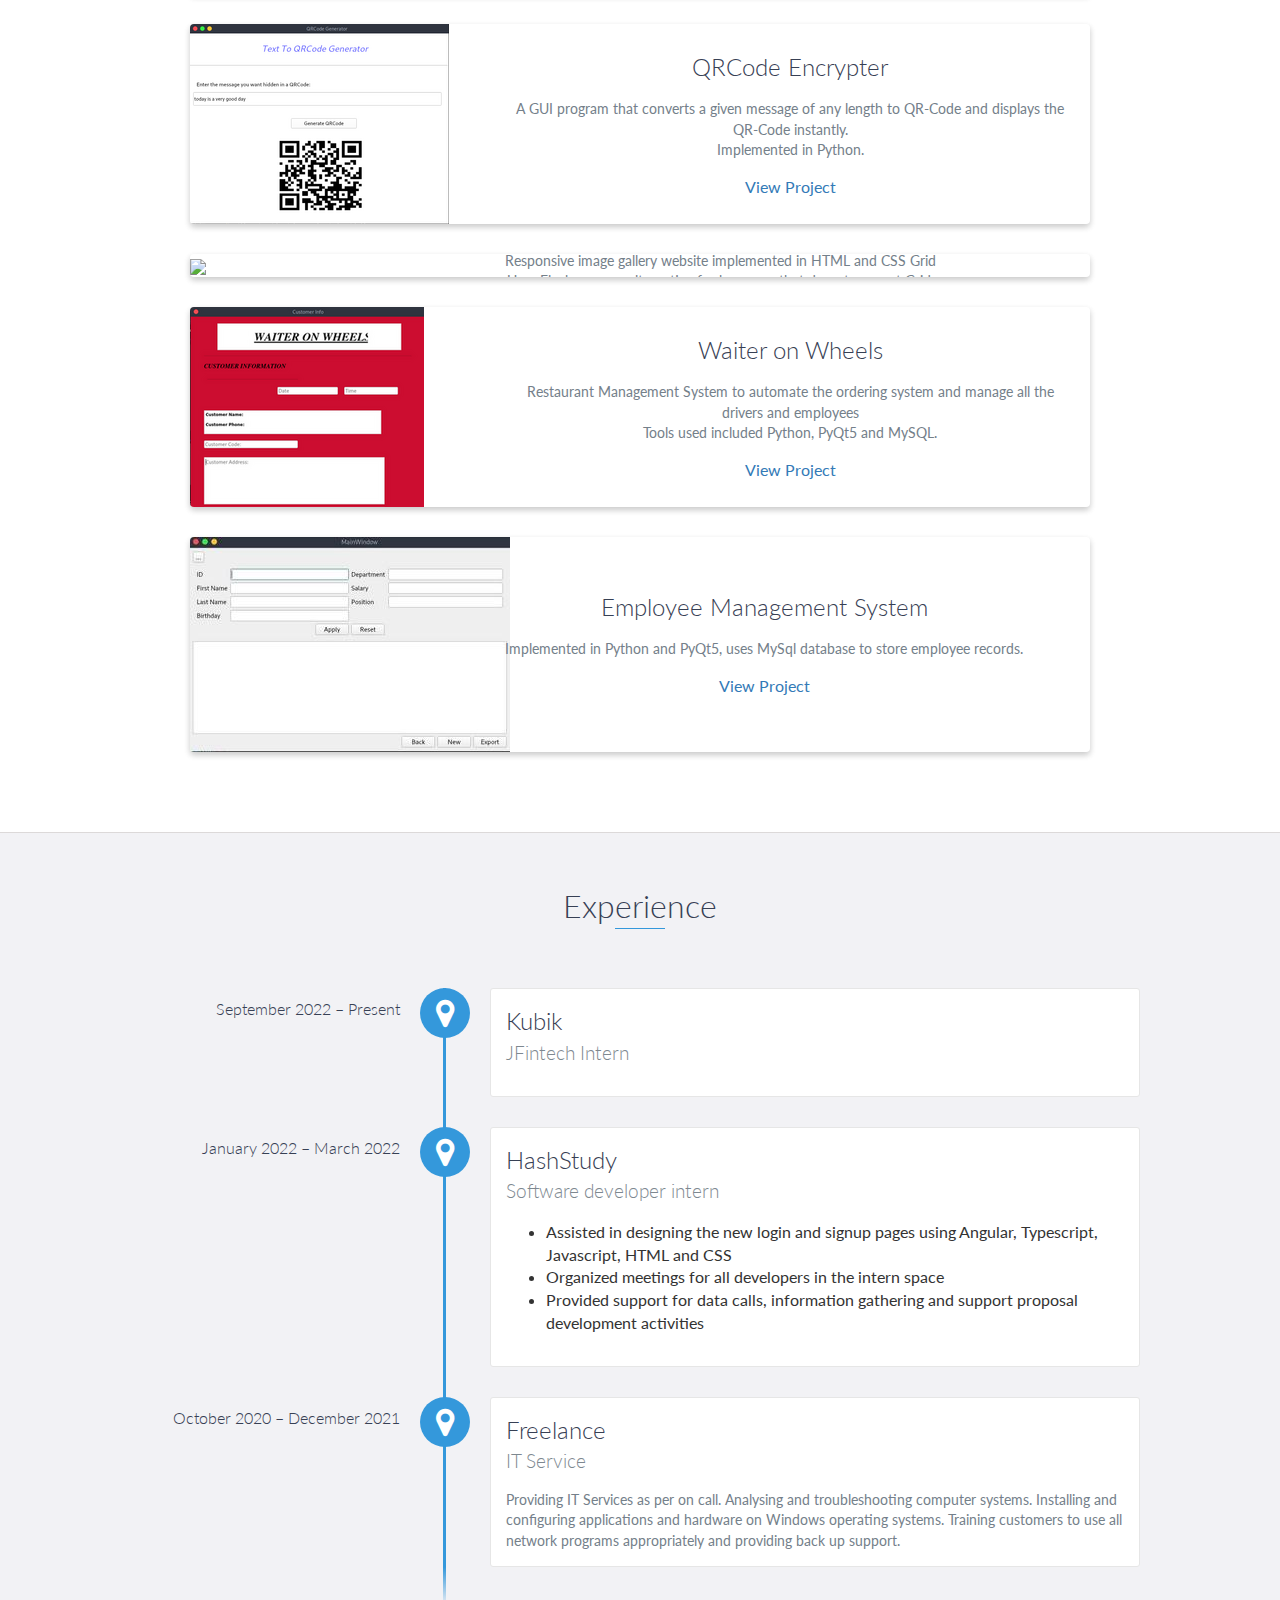
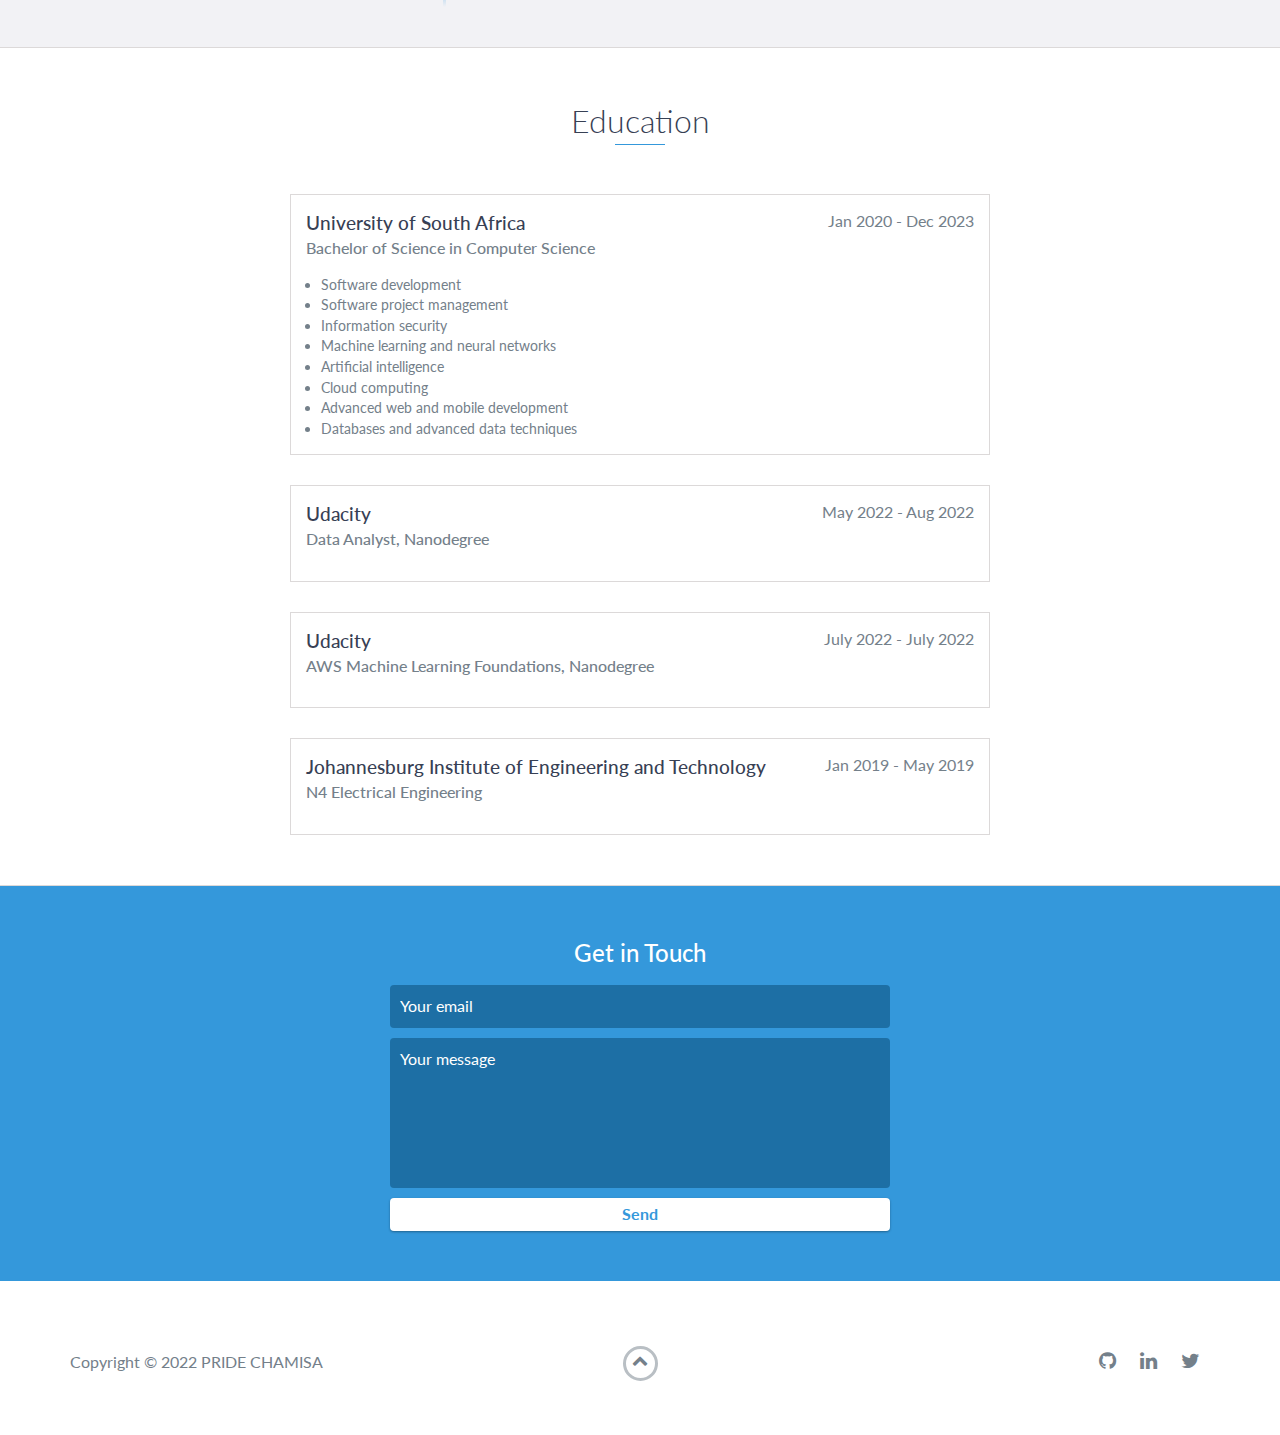
==== commit 7a3f1973: "Update index.html" ====
--- a/index.html
+++ b/index.html
@@ -49,8 +49,8 @@
     <div id="lead">
         <div id="lead-content">
             <h1>Pride Chamisa</h1>
-            <h2>Software Engineer</h2>
-            <a href="pride_cv.pdf" download="my_cv.pdf" class="btn-rounded-white">Download Resume</a>
+            <h2>Data Scientist</h2>
+            <a href="./the-cv.pdf" download="my_cv.pdf" class="btn-rounded-white">Download Resume</a>
         </div>
         <!-- End #lead-content -->
 
@@ -75,7 +75,7 @@
                     <p>
                         I am a Computer Science major at the University of South Africa with a very strong interest in Machine 
                         Learning, Software Development and Cloud Computing. I have very good experience in Python & C++
-                        and I am currently on track getting certified to become a Solutions Architect.
+                        and I am currently on track getting certified to become a Machine Learning Engineer.
                     </p>
                 </div>
             </div>
@@ -91,13 +91,13 @@
             <li>Javascript</li>
             <li>Typescript</li>
             <li>Node.js</li>
-            <li>Angular</li>
+            <li>PyTorch</li>
             <li>AWS</li>
             <li>MongoDB</li>
             <li>MySQL</li>
             <li>Django</li>
             <li>Linux</li>
-            <li>React</li>
+            <li>Git</li>
             <li>HTML</li>
             <li>CSS</li>
         </ul>
@@ -151,7 +151,7 @@
                             Responsive image gallery website implemented in HTML and CSS Grid<br>
                             Uses Flexbox as an alternative for browsers that do not support Grid.
                         </p>
-                        <a href="https://www.github.com/quintofsteel/gallery" target="_blank">View Project</a>
+                        <a href="https://quintofsteel.github.io/quint-gallery/" target="_blank">View Project</a>
                     </div>
                     <!-- End .project-info -->
                 </div>
@@ -196,7 +196,17 @@
     <div id="experience" class="background-alt">
         <h2 class="heading">Experience</h2>
         <div id="experience-timeline">
-            <div data-date="January 2022 – Present">
+		
+	<div data-date="September 2022 – Present">
+		<h3>Kubik</h3>
+		<h4>JFintech Intern</h4>
+		<!-- 
+		<p>
+		    Lorem ipsum dolor sit amet, consectetur adipiscing elit. Curabitur in iaculis ex. Etiam volutpat laoreet urna. Morbi ut tortor nec nulla commodo malesuada sit amet vel lacus. Fusce eget efficitur libero. Morbi dapibus porta quam laoreet placerat.
+		</p>
+		-->
+            </div>
+            <div data-date="January 2022 – March 2022">
                 <h3>HashStudy</h3>
                 <h4>Software developer intern</h4>
                 <p> 
@@ -209,7 +219,7 @@
                             Organized meetings for all developers in the intern space
                         </li>
                         <li>
-                            Providing support for data calls, information gathering and support proposal development activities
+                            Provided support for data calls, information gathering and support proposal development activities
                         </li>
                     </ul>
                     
@@ -242,7 +252,7 @@
         <h2 class="heading">Education</h2>
         <div class="education-block">
             <h3>University of South Africa</h3>
-            <span class="education-date">Jan 2020 - Dec 2022</span>
+            <span class="education-date">Jan 2020 - Dec 2023</span>
             <h4>Bachelor of Science in Computer Science</h4>
             <ul>
                 <li>
@@ -271,6 +281,40 @@
                 </li>
             </ul>
            
+        </div>
+        <!-- End .education-block -->
+	<div class="education-block">
+            <h3>Udacity</h3>
+            <span class="education-date">May 2022 - Aug 2022</span>
+            <h4>Data Analyst, Nanodegree</h4>
+        <!--<ul>
+                <li>
+                    Lorem ipsum dolor sit amet, consectetur adipiscing elit.
+                </li>
+                <li>
+                    Lorem ipsum dolor sit amet, consectetur adipiscing elit.
+                </li>
+                <li>
+                    Lorem ipsum dolor sit amet, consectetur adipiscing elit.
+                </li>
+            </ul>  -->
+        </div>
+        <!-- End .education-block -->
+	 <div class="education-block">
+            <h3>Udacity</h3>
+            <span class="education-date">July 2022 - July 2022</span>
+            <h4>AWS Machine Learning Foundations, Nanodegree</h4>
+        <!--<ul>
+                <li>
+                    Lorem ipsum dolor sit amet, consectetur adipiscing elit.
+                </li>
+                <li>
+                    Lorem ipsum dolor sit amet, consectetur adipiscing elit.
+                </li>
+                <li>
+                    Lorem ipsum dolor sit amet, consectetur adipiscing elit.
+                </li>
+            </ul>  -->
         </div>
         <!-- End .education-block -->
 
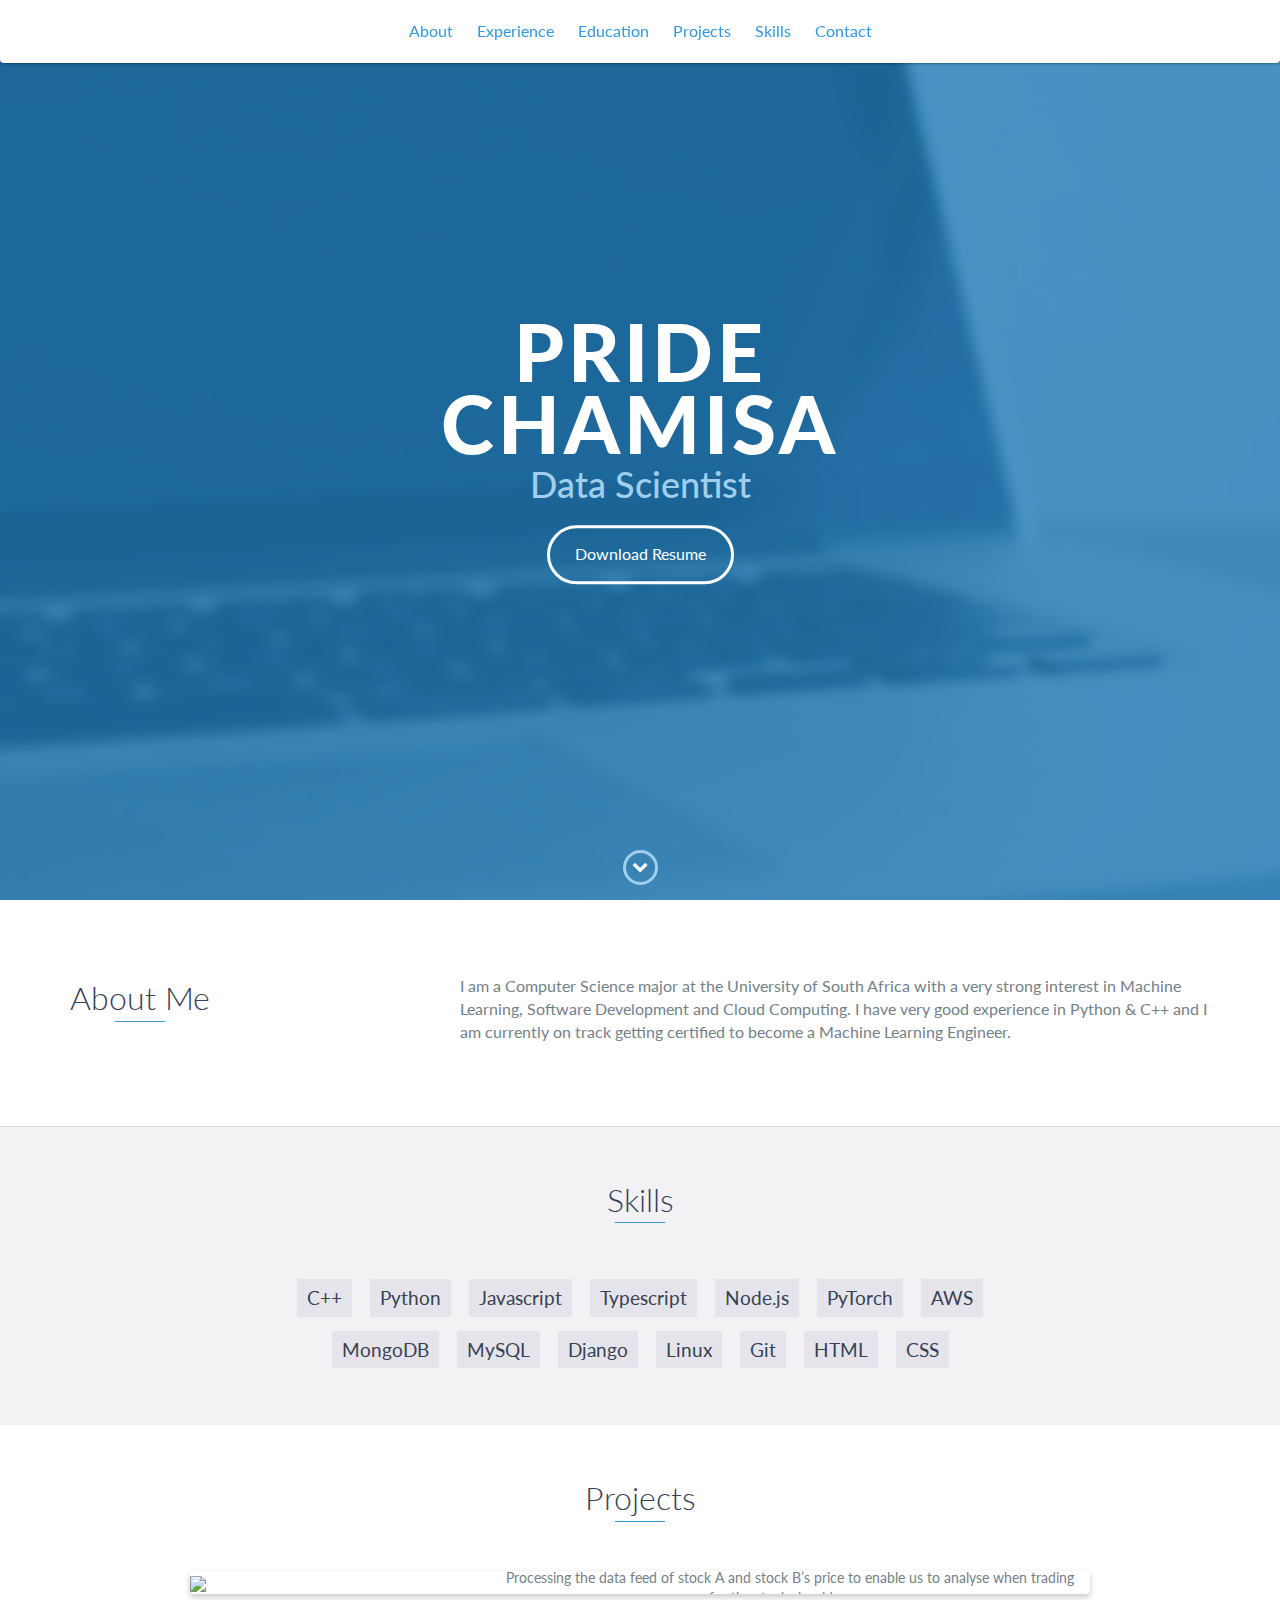
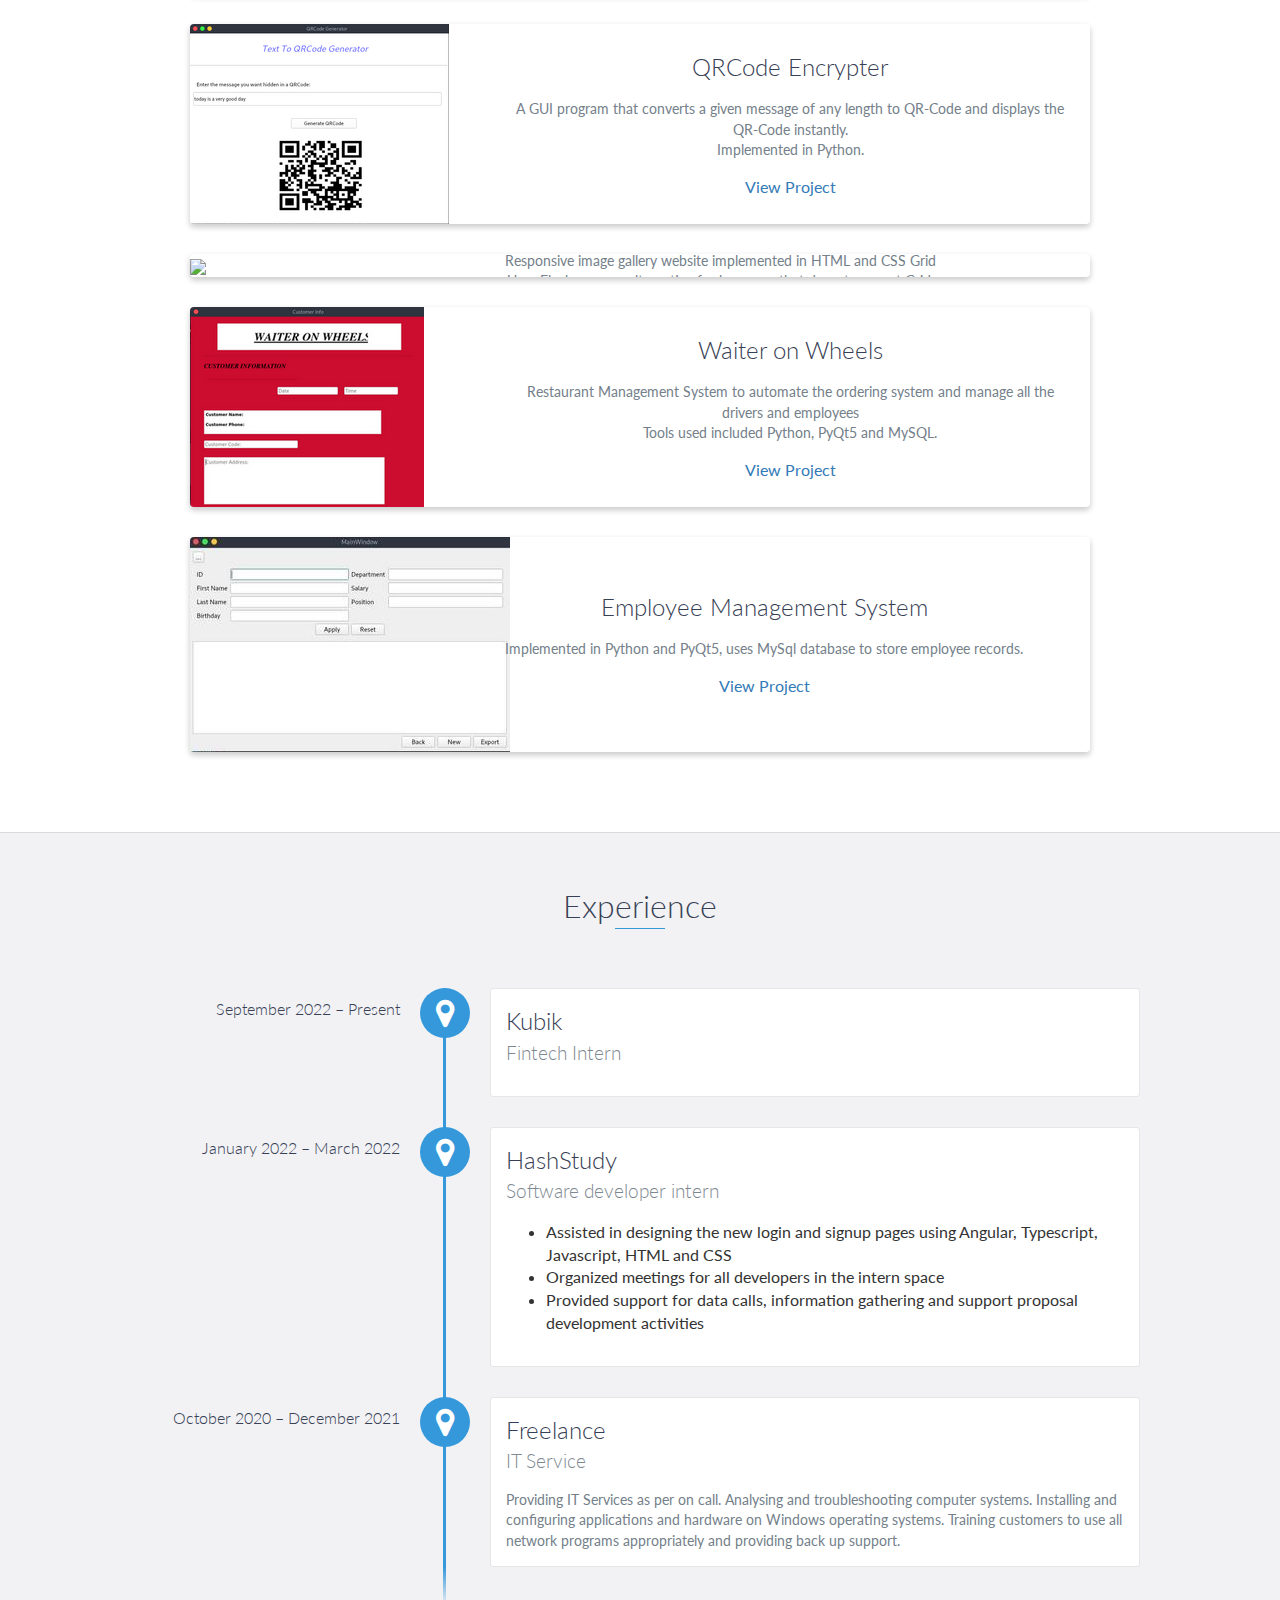
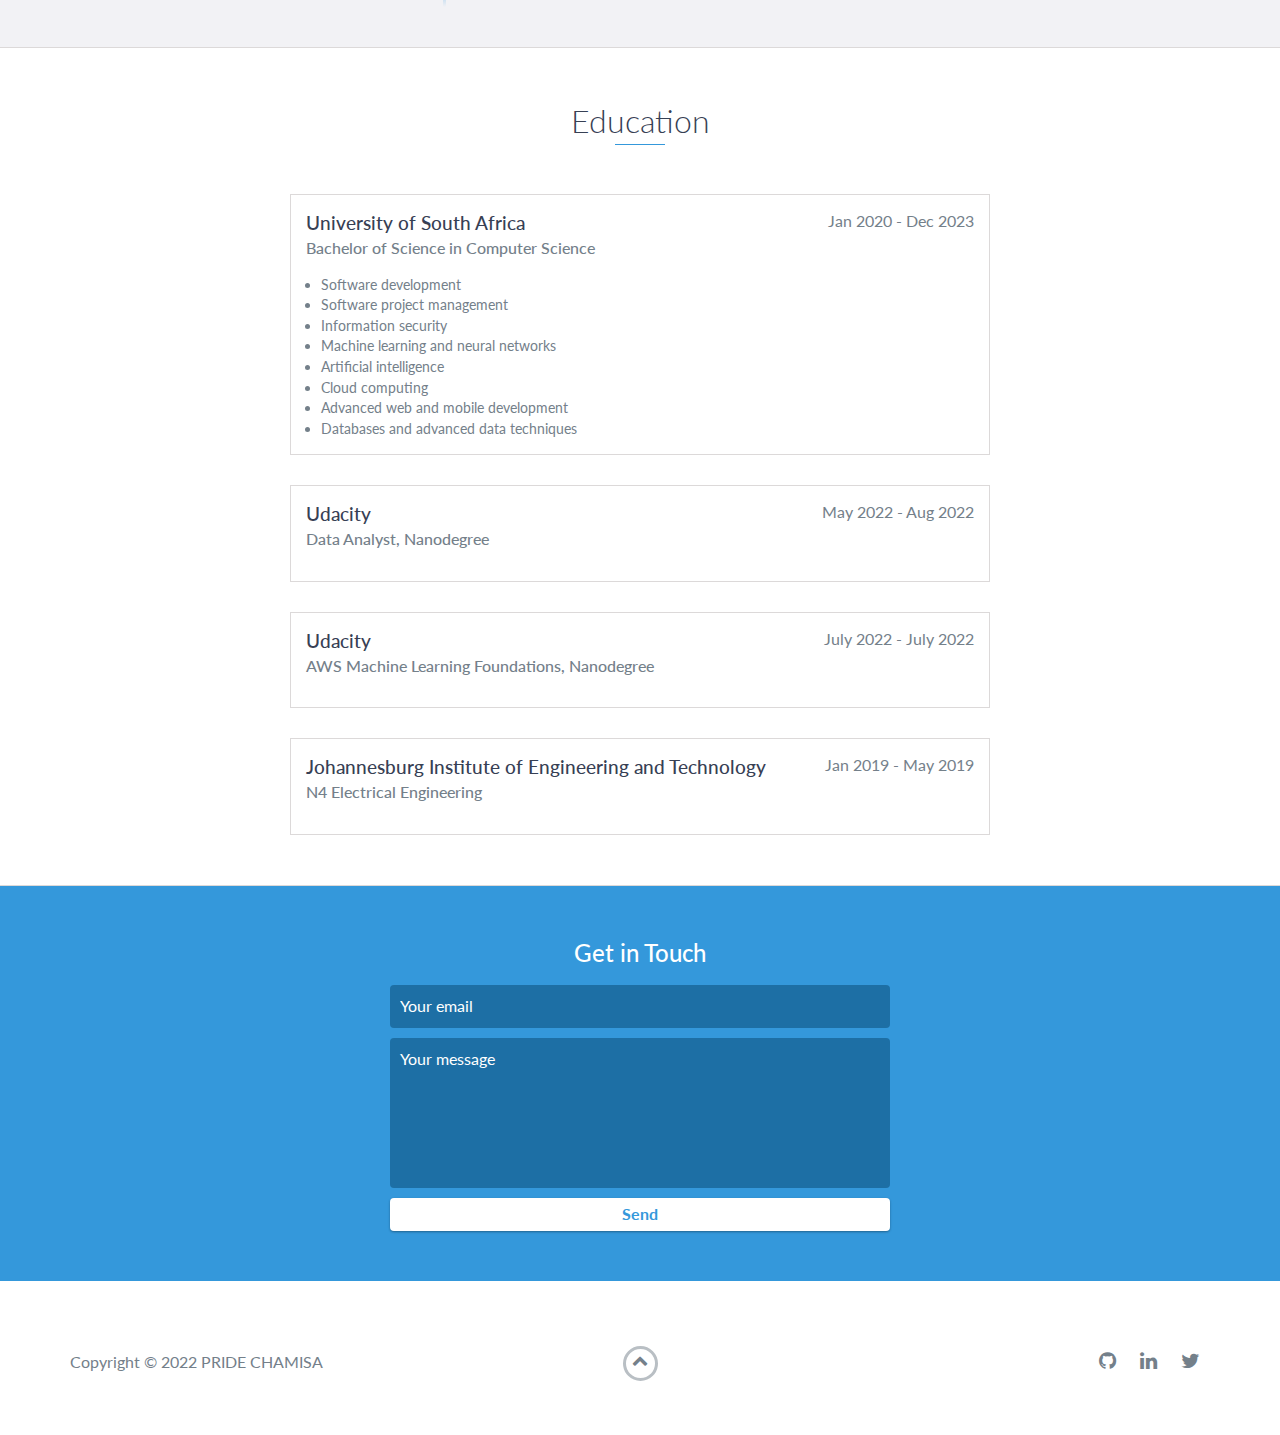
==== commit 3f00fc65: "Update index.html" ====
--- a/index.html
+++ b/index.html
@@ -199,7 +199,7 @@
 		
 	<div data-date="September 2022 – Present">
 		<h3>Kubik</h3>
-		<h4>JFintech Intern</h4>
+		<h4>Fintech Intern</h4>
 		<!-- 
 		<p>
 		    Lorem ipsum dolor sit amet, consectetur adipiscing elit. Curabitur in iaculis ex. Etiam volutpat laoreet urna. Morbi ut tortor nec nulla commodo malesuada sit amet vel lacus. Fusce eget efficitur libero. Morbi dapibus porta quam laoreet placerat.
